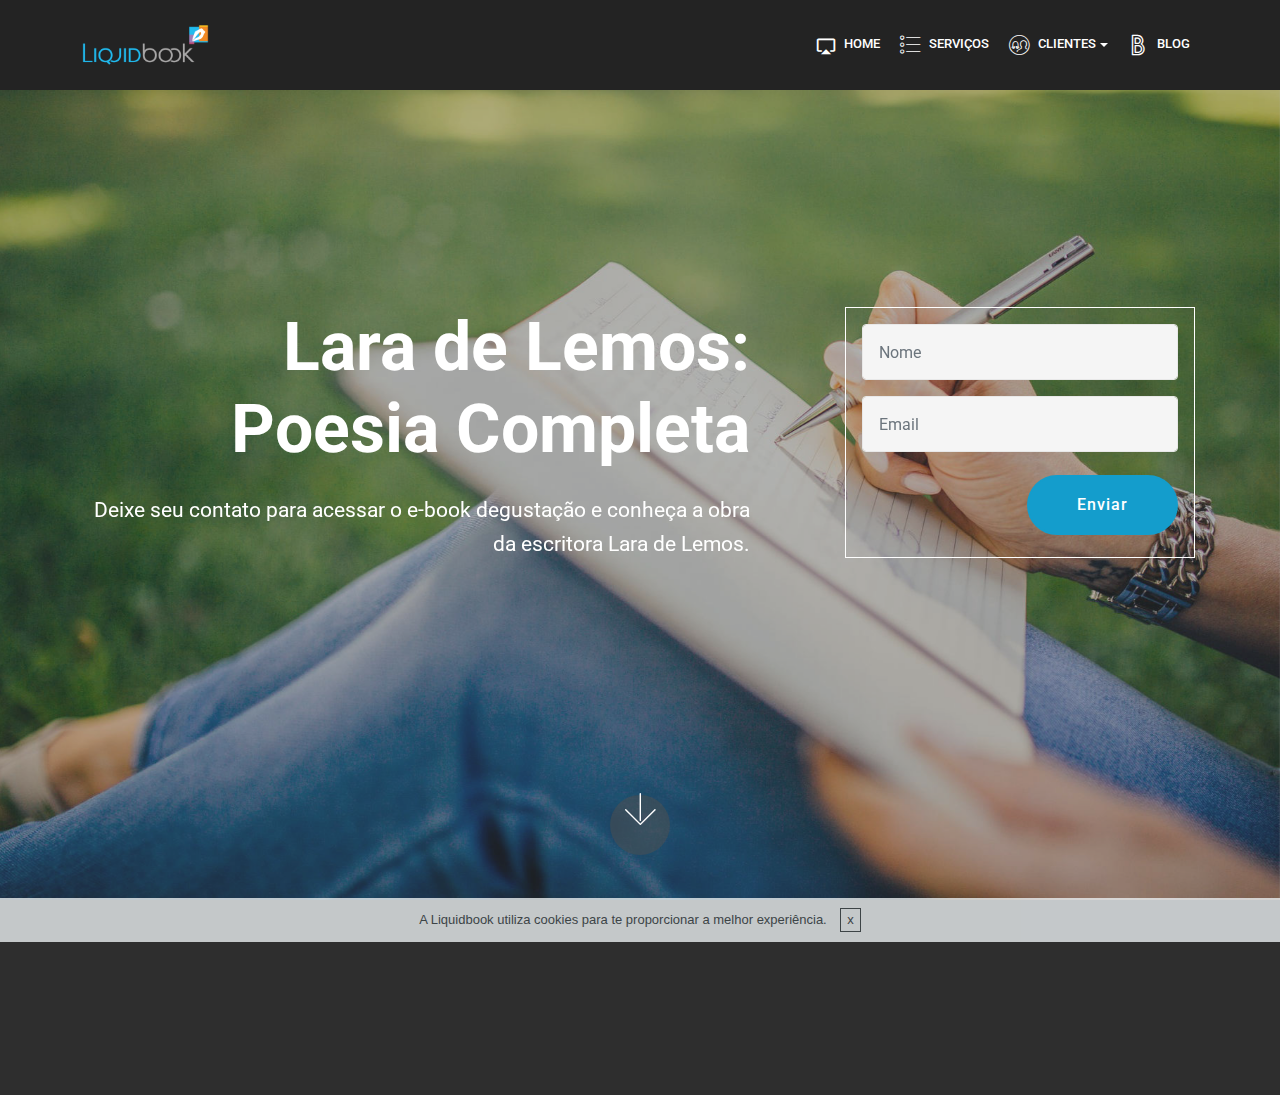
==== lead-lara.html @ ca0c2436 "create github pages" ====
<!DOCTYPE html>
<html lang="pt">
<head>
  
  <meta charset="UTF-8">
  <meta http-equiv="X-UA-Compatible" content="IE=edge">
  
  <meta name="viewport" content="width=device-width, initial-scale=1, minimum-scale=1">
  <link rel="shortcut icon" href="assets/images/logo-liquidbook-1-192x108.png" type="image/x-icon">
  <meta name="description" content="Web Maker Description">
  
  <title>Lead Lala de Lemos</title>
  <link rel="stylesheet" href="assets/material-design/css/material-icons.min.css">
  <link rel="stylesheet" href="assets/web/assets/mobirise-icons/mobirise-icons.css">
  <link rel="stylesheet" href="assets/web/assets/mobirise-icons-bold/mobirise-icons-bold.css">
  <link rel="stylesheet" href="assets/tether/tether.min.css">
  <link rel="stylesheet" href="assets/soundcloud-plugin/style.css">
  <link rel="stylesheet" href="assets/bootstrap/css/bootstrap.min.css">
  <link rel="stylesheet" href="assets/bootstrap/css/bootstrap-grid.min.css">
  <link rel="stylesheet" href="assets/bootstrap/css/bootstrap-reboot.min.css">
  <link rel="stylesheet" href="assets/dropdown/css/style.css">
  <link rel="stylesheet" href="assets/socicon/css/styles.css">
  <link rel="stylesheet" href="assets/animatecss/animate.min.css">
  <link rel="stylesheet" href="assets/theme/css/style.css">
  <link rel="stylesheet" href="assets/mobirise/css/mbr-additional.css" type="text/css">
  
  
  
</head>
<body>

<!-- Google Analytics -->
<!-- Global site tag (gtag.js) - Google Analytics -->
<script async="" src="https://www.googletagmanager.com/gtag/js?id=UA-133011192-7"></script>
<script>
  window.dataLayer = window.dataLayer || [];
  function gtag(){dataLayer.push(arguments);}
  gtag('js', new Date());

  gtag('config', 'UA-133011192-7');
</script>

<!-- /Google Analytics -->


  <section class="menu cid-qTkzRZLJNu" once="menu" id="menu1-3s">

    

    <nav class="navbar navbar-expand beta-menu navbar-dropdown align-items-center navbar-fixed-top navbar-toggleable-sm">
        <button class="navbar-toggler navbar-toggler-right" type="button" data-toggle="collapse" data-target="#navbarSupportedContent" aria-controls="navbarSupportedContent" aria-expanded="false" aria-label="Toggle navigation">
            <div class="hamburger">
                <span></span>
                <span></span>
                <span></span>
                <span></span>
            </div>
        </button>
        <div class="menu-logo">
            <div class="navbar-brand">
                <span class="navbar-logo">
                    <a href="http://www.liquidbook.com.br">
                         <img src="assets/images/logo-liquidbook-1-192x108.png" alt="" title="" style="height: 4.6rem;">
                    </a>
                </span>
                
            </div>
        </div>
        <div class="collapse navbar-collapse" id="navbarSupportedContent">
            <ul class="navbar-nav nav-dropdown nav-right" data-app-modern-menu="true"><li class="nav-item"><a class="nav-link link text-white display-4" href="index.html"><span class="material material-airplay mbr-iconfont mbr-iconfont-btn"></span>HOME</a></li><li class="nav-item"><a class="nav-link link text-white display-4" href="page4.html"><span class="mbri-bulleted-list mbr-iconfont mbr-iconfont-btn"></span>SERVIÇOS</a></li><li class="nav-item dropdown open"><a class="nav-link link text-white dropdown-toggle display-4" href="page7.html" aria-expanded="true" data-toggle="dropdown-submenu"><span class="mbri-users mbr-iconfont mbr-iconfont-btn"></span>CLIENTES</a><div class="dropdown-menu"><a class="text-white dropdown-item display-4" href="http://joliver.liquidbook.com.br/atalhos-do-sucesso" aria-expanded="false">J. Oliver</a><a class="text-white dropdown-item display-4" href="http://anthero.liquidbook.com.br/estrada-iluminada" aria-expanded="false">Anthero Sarmento</a><a class="text-white dropdown-item display-4" href="http://amaury.liquidbook.com.br/os-10-viajantes" aria-expanded="false">Amaury de Mattos</a><a class="text-white dropdown-item display-4" href="http://valmir.liquidbook.com.br/dialogos-para-santos-cegos/" aria-expanded="false">Valmir Moratelli</a><a class="text-white dropdown-item display-4" href="http://tomazeli.liquidbook.com.br/evoluir/" aria-expanded="false">Caio Tomazeli</a><a class="text-white dropdown-item display-4" href="http://lara.liquidbook.com.br/" aria-expanded="false">Lara de Lemos</a><a class="text-white dropdown-item display-4" href="http://gallina.liquidbook.com.br/rebeka/" aria-expanded="false">Sérgio Gallina</a><a class="text-white dropdown-item display-4" href="http://cintiah.liquidbook.com.br/manual-de-etiqueta" aria-expanded="false">Cintiah Meneghetti</a></div></li><li class="nav-item"><a class="nav-link link text-white display-4" href="http://blog.liquidbook.com.br" target="_blank"><span class="mbrib-bold mbr-iconfont mbr-iconfont-btn"></span>BLOG</a></li></ul>
            
        </div>
    </nav>
</section>

<section class="cid-rgz6THcW8V mbr-fullscreen mbr-parallax-background" id="header15-3u">

    

    <div class="mbr-overlay" style="opacity: 0.4; background-color: rgb(70, 80, 82);"></div>

    <div class="container align-right">
<div class="row">
    <div class="mbr-white col-lg-8 col-md-7 content-container">
        <h1 class="mbr-section-title mbr-bold pb-3 mbr-fonts-style display-1">Lara de Lemos: Poesia Completa</h1>
        <p class="mbr-text pb-3 mbr-fonts-style display-5">
            Deixe seu contato para acessar o e-book degustação e conheça a obra da escritora Lara de Lemos.</p>
    </div>
    <div class="col-lg-4 col-md-5">
    <div class="form-container">
        <div class="media-container-column" data-form-type="formoid">
            <div data-form-alert="" hidden="" class="align-center">Em breve acesse seu e-mail onde receberá o link para baixar o e-book :)</div>
            <form class="mbr-form" action="https://mobirise.com/" method="post" data-form-title="Mobirise Form"><input type="hidden" name="email" data-form-email="true" value="u1Qwu71iEgrbz6Q3U7ATDrT+ekP7jR3+N1pUmkLxkD6ddFQNDAA7p6bGut7LlJs38x8JZFG2yQStghrbCmC/ko6DTsVfzyrQXqIMZmZR90311jfIoeSLhBOh0dMzoLF7">
                <div data-for="name">
                    <div class="form-group">
                        <input type="text" class="form-control px-3" name="name" data-form-field="Name" placeholder="Nome" required="" id="name-header15-3u">
                    </div>
                </div>
                <div data-for="email">
                    <div class="form-group">
                        <input type="email" class="form-control px-3" name="email" data-form-field="Email" placeholder="Email" required="" id="email-header15-3u">
                    </div>
                </div>
                
                
                <span class="input-group-btn"><button href="" type="submit" class="btn btn-form btn-primary display-7">Enviar</button></span>
            </form>
        </div>
    </div>
    </div>
</div>
    </div>
    <div class="mbr-arrow hidden-sm-down" aria-hidden="true">
        <a href="#next">
            <i class="mbri-down mbr-iconfont"></i>
        </a>
    </div>
</section>

<section once="" class="cid-rfW179aX0K" id="footer7-3t">

    

    

    <div class="container">
        <div class="media-container-row align-center mbr-white">
            <div class="row row-links">
                <ul class="foot-menu">
                    
                    
                    
                    
                    
                <li class="foot-menu-item mbr-fonts-style display-7">Liquidbook</li></ul>
            </div>
            <div class="row social-row">
                <div class="social-list align-right pb-2">
                    
                    
                    
                    
                    
                    
                <div class="soc-item">
                        <a href="https://www.facebook.com/liquidbook.tec/" target="_blank">
                            <span class="mbr-iconfont mbr-iconfont-social socicon-facebook socicon"></span>
                        </a>
                    </div><div class="soc-item">
                        <a href="https://www.instagram.com/liquidbook.tec/" target="_blank">
                            <span class="mbr-iconfont mbr-iconfont-social socicon-instagram socicon"></span>
                        </a>
                    </div><div class="soc-item">
                        <a href="https://www.youtube.com/channel/UClrw6Mp-0XVTALv-7ZPq15w" target="_blank">
                            <span class="mbr-iconfont mbr-iconfont-social socicon-youtube socicon"></span>
                        </a>
                    </div></div>
            </div>
            <div class="row row-copirayt">
                <p class="mbr-text mb-0 mbr-fonts-style mbr-white align-center display-7">
                    © Copyright 2019 Liquidbook - All Rights Reserved<br>CNPJ 09.628.768/0001-89 
                </p>
            </div>
        </div>
    </div>
</section>


  <script src="assets/web/assets/jquery/jquery.min.js"></script>
  <script src="assets/popper/popper.min.js"></script>
  <script src="assets/tether/tether.min.js"></script>
  <script src="assets/bootstrap/js/bootstrap.min.js"></script>
  <script src="assets/dropdown/js/script.min.js"></script>
  <script src="assets/viewportchecker/jquery.viewportchecker.js"></script>
  <script src="assets/parallax/jarallax.min.js"></script>
  <script src="assets/smoothscroll/smooth-scroll.js"></script>
  <script src="assets/touchswipe/jquery.touch-swipe.min.js"></script>
  <script src="assets/cookies-alert-plugin/cookies-alert-core.js"></script>
  <script src="assets/cookies-alert-plugin/cookies-alert-script.js"></script>
  <script src="assets/theme/js/script.js"></script>
  <script src="assets/formoid/formoid.min.js"></script>
  
  
  <input name="animation" type="hidden">
  <input name="cookieData" type="hidden" data-cookie-text="A Liquidbook utiliza cookies para te proporcionar a melhor experiência. ">
  </body>
</html>
---- assets/web/assets/mobirise-icons/mobirise-icons.css ----
@font-face {
  font-family: 'MobiriseIcons';
  src:  url('mobirise-icons.eot?spat4u');
  src:  url('mobirise-icons.eot?spat4u#iefix') format('embedded-opentype'),
    url('mobirise-icons.ttf?spat4u') format('truetype'),
    url('mobirise-icons.woff?spat4u') format('woff'),
    url('mobirise-icons.svg?spat4u#MobiriseIcons') format('svg');
  font-weight: normal;
  font-style: normal;
}

[class^="mbri-"], [class*=" mbri-"] {
  /* use !important to prevent issues with browser extensions that change fonts */
  font-family: MobiriseIcons !important;
  speak: none;
  font-style: normal;
  font-weight: normal;
  font-variant: normal;
  text-transform: none;
  line-height: 1;

  /* Better Font Rendering =========== */
  -webkit-font-smoothing: antialiased;
  -moz-osx-font-smoothing: grayscale;
}

.mbri-add-submenu:before {
  content: "\e900";
}
.mbri-alert:before {
  content: "\e901";
}
.mbri-align-center:before {
  content: "\e902";
}
.mbri-align-justify:before {
  content: "\e903";
}
.mbri-align-left:before {
  content: "\e904";
}
.mbri-align-right:before {
  content: "\e905";
}
.mbri-android:before {
  content: "\e906";
}
.mbri-apple:before {
  content: "\e907";
}
.mbri-arrow-down:before {
  content: "\e908";
}
.mbri-arrow-next:before {
  content: "\e909";
}
.mbri-arrow-prev:before {
  content: "\e90a";
}
.mbri-arrow-up:before {
  content: "\e90b";
}
.mbri-bold:before {
  content: "\e90c";
}
.mbri-bookmark:before {
  content: "\e90d";
}
.mbri-bootstrap:before {
  content: "\e90e";
}
.mbri-briefcase:before {
  content: "\e90f";
}
.mbri-browse:before {
  content: "\e910";
}
.mbri-bulleted-list:before {
  content: "\e911";
}
.mbri-calendar:before {
  content: "\e912";
}
.mbri-camera:before {
  content: "\e913";
}
.mbri-cart-add:before {
  content: "\e914";
}
.mbri-cart-full:before {
  content: "\e915";
}
.mbri-cash:before {
  content: "\e916";
}
.mbri-change-style:before {
  content: "\e917";
}
.mbri-chat:before {
  content: "\e918";
}
.mbri-clock:before {
  content: "\e919";
}
.mbri-close:before {
  content: "\e91a";
}
.mbri-cloud:before {
  content: "\e91b";
}
.mbri-code:before {
  content: "\e91c";
}
.mbri-contact-form:before {
  content: "\e91d";
}
.mbri-credit-card:before {
  content: "\e91e";
}
.mbri-cursor-click:before {
  content: "\e91f";
}
.mbri-cust-feedback:before {
  content: "\e920";
}
.mbri-database:before {
  content: "\e921";
}
.mbri-delivery:before {
  content: "\e922";
}
.mbri-desktop:before {
  content: "\e923";
}
.mbri-devices:before {
  content: "\e924";
}
.mbri-down:before {
  content: "\e925";
}
.mbri-download:before {
  content: "\e989";
}
.mbri-drag-n-drop:before {
  content: "\e927";
}
.mbri-drag-n-drop2:before {
  content: "\e928";
}
.mbri-edit:before {
  content: "\e929";
}
.mbri-edit2:before {
  content: "\e92a";
}
.mbri-error:before {
  content: "\e92b";
}
.mbri-extension:before {
  content: "\e92c";
}
.mbri-features:before {
  content: "\e92d";
}
.mbri-file:before {
  content: "\e92e";
}
.mbri-flag:before {
  content: "\e92f";
}
.mbri-folder:before {
  content: "\e930";
}
.mbri-gift:before {
  content: "\e931";
}
.mbri-github:before {
  content: "\e932";
}
.mbri-globe:before {
  content: "\e933";
}
.mbri-globe-2:before {
  content: "\e934";
}
.mbri-growing-chart:before {
  content: "\e935";
}
.mbri-hearth:before {
  content: "\e936";
}
.mbri-help:before {
  content: "\e937";
}
.mbri-home:before {
  content: "\e938";
}
.mbri-hot-cup:before {
  content: "\e939";
}
.mbri-idea:before {
  content: "\e93a";
}
.mbri-image-gallery:before {
  content: "\e93b";
}
.mbri-image-slider:before {
  content: "\e93c";
}
.mbri-info:before {
  content: "\e93d";
}
.mbri-italic:before {
  content: "\e93e";
}
.mbri-key:before {
  content: "\e93f";
}
.mbri-laptop:before {
  content: "\e940";
}
.mbri-layers:before {
  content: "\e941";
}
.mbri-left-right:before {
  content: "\e942";
}
.mbri-left:before {
  content: "\e943";
}
.mbri-letter:before {
  content: "\e944";
}
.mbri-like:before {
  content: "\e945";
}
.mbri-link:before {
  content: "\e946";
}
.mbri-lock:before {
  content: "\e947";
}
.mbri-login:before {
  content: "\e948";
}
.mbri-logout:before {
  content: "\e949";
}
.mbri-magic-stick:before {
  content: "\e94a";
}
.mbri-map-pin:before {
  content: "\e94b";
}
.mbri-menu:before {
  content: "\e94c";
}
.mbri-mobile:before {
  content: "\e94d";
}
.mbri-mobile2:before {
  content: "\e94e";
}
.mbri-mobirise:before {
  content: "\e94f";
}
.mbri-more-horizontal:before {
  content: "\e950";
}
.mbri-more-vertical:before {
  content: "\e951";
}
.mbri-music:before {
  content: "\e952";
}
.mbri-new-file:before {
  content: "\e953";
}
.mbri-numbered-list:before {
  content: "\e954";
}
.mbri-opened-folder:before {
  content: "\e955";
}
.mbri-pages:before {
  content: "\e956";
}
.mbri-paper-plane:before {
  content: "\e957";
}
.mbri-paperclip:before {
  content: "\e958";
}
.mbri-photo:before {
  content: "\e959";
}
.mbri-photos:before {
  content: "\e95a";
}
.mbri-pin:before {
  content: "\e95b";
}
.mbri-play:before {
  content: "\e95c";
}
.mbri-plus:before {
  content: "\e95d";
}
.mbri-preview:before {
  content: "\e95e";
}
.mbri-print:before {
  content: "\e95f";
}
.mbri-protect:before {
  content: "\e960";
}
.mbri-question:before {
  content: "\e961";
}
.mbri-quote-left:before {
  content: "\e962";
}
.mbri-quote-right:before {
  content: "\e963";
}
.mbri-refresh:before {
  content: "\e964";
}
.mbri-responsive:before {
  content: "\e965";
}
.mbri-right:before {
  content: "\e966";
}
.mbri-rocket:before {
  content: "\e967";
}
.mbri-sad-face:before {
  content: "\e968";
}
.mbri-sale:before {
  content: "\e969";
}
.mbri-save:before {
  content: "\e96a";
}
.mbri-search:before {
  content: "\e96b";
}
.mbri-setting:before {
  content: "\e96c";
}
.mbri-setting2:before {
  content: "\e96d";
}
.mbri-setting3:before {
  content: "\e96e";
}
.mbri-share:before {
  content: "\e96f";
}
.mbri-shopping-bag:before {
  content: "\e970";
}
.mbri-shopping-basket:before {
  content: "\e971";
}
.mbri-shopping-cart:before {
  content: "\e972";
}
.mbri-sites:before {
  content: "\e973";
}
.mbri-smile-face:before {
  content: "\e974";
}
.mbri-speed:before {
  content: "\e975";
}
.mbri-star:before {
  content: "\e976";
}
.mbri-success:before {
  content: "\e977";
}
.mbri-sun:before {
  content: "\e978";
}
.mbri-sun2:before {
  content: "\e979";
}
.mbri-tablet:before {
  content: "\e97a";
}
.mbri-tablet-vertical:before {
  content: "\e97b";
}
.mbri-target:before {
  content: "\e97c";
}
.mbri-timer:before {
  content: "\e97d";
}
.mbri-to-ftp:before {
  content: "\e97e";
}
.mbri-to-local-drive:before {
  content: "\e97f";
}
.mbri-touch-swipe:before {
  content: "\e980";
}
.mbri-touch:before {
  content: "\e981";
}
.mbri-trash:before {
  content: "\e982";
}
.mbri-underline:before {
  content: "\e983";
}
.mbri-unlink:before {
  content: "\e984";
}
.mbri-unlock:before {
  content: "\e985";
}
.mbri-up-down:before {
  content: "\e986";
}
.mbri-up:before {
  content: "\e987";
}
.mbri-update:before {
  content: "\e988";
}
.mbri-upload:before {
 content: "\e926"; 
}
.mbri-user:before {
  content: "\e98a";
}
.mbri-user2:before {
  content: "\e98b";
}
.mbri-users:before {
  content: "\e98c";
}
.mbri-video:before {
  content: "\e98d";
}
.mbri-video-play:before {
  content: "\e98e";
}
.mbri-watch:before {
  content: "\e98f";
}
.mbri-website-theme:before {
  content: "\e990";
}
.mbri-wifi:before {
  content: "\e991";
}
.mbri-windows:before {
  content: "\e992";
}
.mbri-zoom-out:before {
  content: "\e993";
}
.mbri-redo:before {
  content: "\e994";
}
.mbri-undo:before {
  content: "\e995";
}
---- assets/web/assets/mobirise-icons-bold/mobirise-icons-bold.css ----
@font-face {
  font-family: 'mobirise-icons-bold';
  src:  url('mobirise-icons-bold.eot?m1l4yr');
  src:  url('mobirise-icons-bold.eot?m1l4yr#iefix') format('embedded-opentype'),
    url('mobirise-icons-bold.ttf?m1l4yr') format('truetype'),
    url('mobirise-icons-bold.woff?m1l4yr') format('woff'),
    url('mobirise-icons-bold.svg?m1l4yr#mobirise-icons-bold') format('svg');
  font-weight: normal;
  font-style: normal;
}

[class^="mbrib-"], [class*="mbrib-"] {
  /* use !important to prevent issues with browser extensions that change fonts */
  font-family: 'mobirise-icons-bold' !important;
  speak: none;
  font-style: normal;
  font-weight: normal;
  font-variant: normal;
  text-transform: none;
  line-height: 1;

  /* Better Font Rendering =========== */
  -webkit-font-smoothing: antialiased;
  -moz-osx-font-smoothing: grayscale;
}

.mbrib-add-submenu:before {
  content: "\e900";
}
.mbrib-alert:before {
  content: "\e901";
}
.mbrib-align-center:before {
  content: "\e902";
}
.mbrib-align-justify:before {
  content: "\e903";
}
.mbrib-align-left:before {
  content: "\e904";
}
.mbrib-align-right:before {
  content: "\e905";
}
.mbrib-android:before {
  content: "\e906";
}
.mbrib-apple:before {
  content: "\e907";
}
.mbrib-arrow-down:before {
  content: "\e908";
}
.mbrib-arrow-next:before {
  content: "\e909";
}
.mbrib-arrow-prev:before {
  content: "\e90a";
}
.mbrib-arrow-up:before {
  content: "\e90b";
}
.mbrib-bold:before {
  content: "\e90c";
}
.mbrib-bookmark:before {
  content: "\e90d";
}
.mbrib-bootstrap:before {
  content: "\e90e";
}
.mbrib-briefcase:before {
  content: "\e90f";
}
.mbrib-browse:before {
  content: "\e910";
}
.mbrib-bulleted-list:before {
  content: "\e911";
}
.mbrib-calendar:before {
  content: "\e912";
}
.mbrib-camera:before {
  content: "\e913";
}
.mbrib-cart-add:before {
  content: "\e914";
}
.mbrib-cart-full:before {
  content: "\e915";
}
.mbrib-cash:before {
  content: "\e916";
}
.mbrib-change-style:before {
  content: "\e917";
}
.mbrib-chat:before {
  content: "\e918";
}
.mbrib-clock:before {
  content: "\e919";
}
.mbrib-close:before {
  content: "\e91a";
}
.mbrib-cloud:before {
  content: "\e91b";
}
.mbrib-code:before {
  content: "\e91c";
}
.mbrib-contact-form:before {
  content: "\e91d";
}
.mbrib-credit-card:before {
  content: "\e91e";
}
.mbrib-cursor-click:before {
  content: "\e91f";
}
.mbrib-cust-feedback:before {
  content: "\e920";
}
.mbrib-database:before {
  content: "\e921";
}
.mbrib-delivery:before {
  content: "\e922";
}
.mbrib-desktop:before {
  content: "\e923";
}
.mbrib-devices:before {
  content: "\e924";
}
.mbrib-down:before {
  content: "\e925";
}
.mbrib-download:before {
  content: "\e926";
}
.mbrib-drag-n-drop:before {
  content: "\e927";
}
.mbrib-drag-n-drop2:before {
  content: "\e928";
}
.mbrib-edit:before {
  content: "\e929";
}
.mbrib-edit2:before {
  content: "\e92a";
}
.mbrib-error:before {
  content: "\e92b";
}
.mbrib-extension:before {
  content: "\e92c";
}
.mbrib-features:before {
  content: "\e92d";
}
.mbrib-file:before {
  content: "\e92e";
}
.mbrib-flag:before {
  content: "\e92f";
}
.mbrib-folder:before {
  content: "\e930";
}
.mbrib-gift:before {
  content: "\e931";
}
.mbrib-github:before {
  content: "\e932";
}
.mbrib-globe-2:before {
  content: "\e933";
}
.mbrib-globe:before {
  content: "\e934";
}
.mbrib-growing-chart:before {
  content: "\e935";
}
.mbrib-hearth:before {
  content: "\e936";
}
.mbrib-help:before {
  content: "\e937";
}
.mbrib-home:before {
  content: "\e938";
}
.mbrib-hot-cup:before {
  content: "\e939";
}
.mbrib-idea:before {
  content: "\e93a";
}
.mbrib-image-gallery:before {
  content: "\e93b";
}
.mbrib-image-slider:before {
  content: "\e93c";
}
.mbrib-info:before {
  content: "\e93d";
}
.mbrib-italic:before {
  content: "\e93e";
}
.mbrib-key:before {
  content: "\e93f";
}
.mbrib-laptop:before {
  content: "\e940";
}
.mbrib-layers:before {
  content: "\e941";
}
.mbrib-left-right:before {
  content: "\e942";
}
.mbrib-left:before {
  content: "\e943";
}
.mbrib-letter:before {
  content: "\e944";
}
.mbrib-like:before {
  content: "\e945";
}
.mbrib-link:before {
  content: "\e946";
}
.mbrib-lock:before {
  content: "\e947";
}
.mbrib-login:before {
  content: "\e948";
}
.mbrib-logout:before {
  content: "\e949";
}
.mbrib-magic-stick:before {
  content: "\e94a";
}
.mbrib-map-pin:before {
  content: "\e94b";
}
.mbrib-menu:before {
  content: "\e94c";
}
.mbrib-mobile:before {
  content: "\e94d";
}
.mbrib-mobile2:before {
  content: "\e94e";
}
.mbrib-mobirise:before {
  content: "\e94f";
}
.mbrib-more-horizontal:before {
  content: "\e950";
}
.mbrib-more-vertical:before {
  content: "\e951";
}
.mbrib-music:before {
  content: "\e952";
}
.mbrib-new-file:before {
  content: "\e953";
}
.mbrib-numbered-list:before {
  content: "\e954";
}
.mbrib-opened-folder:before {
  content: "\e955";
}
.mbrib-pages:before {
  content: "\e956";
}
.mbrib-paper-plane:before {
  content: "\e957";
}
.mbrib-paperclip:before {
  content: "\e958";
}
.mbrib-photo:before {
  content: "\e959";
}
.mbrib-photos:before {
  content: "\e95a";
}
.mbrib-pin:before {
  content: "\e95b";
}
.mbrib-play:before {
  content: "\e95c";
}
.mbrib-plus:before {
  content: "\e95d";
}
.mbrib-preview:before {
  content: "\e95e";
}
.mbrib-print:before {
  content: "\e95f";
}
.mbrib-protect:before {
  content: "\e960";
}
.mbrib-question:before {
  content: "\e961";
}
.mbrib-quote-left:before {
  content: "\e962";
}
.mbrib-quote-right:before {
  content: "\e963";
}
.mbrib-redo:before {
  content: "\e964";
}
.mbrib-refresh:before {
  content: "\e965";
}
.mbrib-responsive:before {
  content: "\e966";
}
.mbrib-right:before {
  content: "\e967";
}
.mbrib-rocket:before {
  content: "\e968";
}
.mbrib-sad-face:before {
  content: "\e969";
}
.mbrib-sale:before {
  content: "\e96a";
}
.mbrib-save:before {
  content: "\e96b";
}
.mbrib-search:before {
  content: "\e96c";
}
.mbrib-setting:before {
  content: "\e96d";
}
.mbrib-setting2:before {
  content: "\e96e";
}
.mbrib-setting3:before {
  content: "\e96f";
}
.mbrib-share:before {
  content: "\e970";
}
.mbrib-shopping-bag:before {
  content: "\e971";
}
.mbrib-shopping-basket:before {
  content: "\e972";
}
.mbrib-shopping-cart:before {
  content: "\e973";
}
.mbrib-sites:before {
  content: "\e974";
}
.mbrib-smile-face:before {
  content: "\e975";
}
.mbrib-speed:before {
  content: "\e976";
}
.mbrib-star:before {
  content: "\e977";
}
.mbrib-success:before {
  content: "\e978";
}
.mbrib-sun:before {
  content: "\e979";
}
.mbrib-sun2:before {
  content: "\e97a";
}
.mbrib-tablet-vertical:before {
  content: "\e97b";
}
.mbrib-tablet:before {
  content: "\e97c";
}
.mbrib-target:before {
  content: "\e97d";
}
.mbrib-timer:before {
  content: "\e97e";
}
.mbrib-to-ftp:before {
  content: "\e97f";
}
.mbrib-to-local-drive:before {
  content: "\e980";
}
.mbrib-touch-swipe:before {
  content: "\e981";
}
.mbrib-touch:before {
  content: "\e982";
}
.mbrib-trash:before {
  content: "\e983";
}
.mbrib-underline:before {
  content: "\e984";
}
.mbrib-undo:before {
  content: "\e985";
}
.mbrib-unlink:before {
  content: "\e986";
}
.mbrib-unlock:before {
  content: "\e987";
}
.mbrib-up-down:before {
  content: "\e988";
}
.mbrib-up:before {
  content: "\e989";
}
.mbrib-update:before {
  content: "\e98a";
}
.mbrib-upload:before {
  content: "\e98b";
}
.mbrib-user:before {
  content: "\e98c";
}
.mbrib-user2:before {
  content: "\e98d";
}
.mbrib-users:before {
  content: "\e98e";
}
.mbrib-video-play:before {
  content: "\e98f";
}
.mbrib-video:before {
  content: "\e990";
}
.mbrib-watch:before {
  content: "\e991";
}
.mbrib-website-theme:before {
  content: "\e992";
}
.mbrib-wifi:before {
  content: "\e993";
}
.mbrib-windows:before {
  content: "\e994";
}
.mbrib-zoom-out:before {
  content: "\e995";
}
---- assets/soundcloud-plugin/style.css ----
.addons-container {
  position: relative;
  margin-left: auto;
  margin-right: auto;
  padding-right: 15px;
  padding-left: 15px; }
  @media (min-width: 576px) {
    .addons-container {
      padding-right: 15px;
      padding-left: 15px; } }
  @media (min-width: 768px) {
    .addons-container {
      padding-right: 15px;
      padding-left: 15px; } }
  @media (min-width: 992px) {
    .addons-container {
      padding-right: 15px;
      padding-left: 15px; } }
  @media (min-width: 1200px) {
    .addons-container {
      padding-right: 15px;
      padding-left: 15px; } }
  @media (min-width: 576px) {
    .addons-container {
      width: 540px;
      max-width: 100%; } }
  @media (min-width: 768px) {
    .addons-container {
      width: 720px;
      max-width: 100%; } }
  @media (min-width: 992px) {
    .addons-container {
      width: 960px;
      max-width: 100%; } }
  @media (min-width: 1200px) {
    .addons-container {
      width: 1140px;
      max-width: 100%; } }

.addons-container-inner{
    position: relative;
    width: 100%;
    min-height: 1px;
    padding-right: 15px;
    padding-left: 15px;
}
@media (min-width: 567px) {
    .addons-container-inner{
        -ms-flex: 0 0 66.666667%;
        flex: 0 0 66.666667%;
        max-width: 66.666667%;
    }
}
.addons-row{
    display: flex;
    justify-content:center;
}
---- assets/dropdown/css/style.css ----
.navbar-dropdown {
  left: 0;
  padding: 0;
  position: absolute;
  right: 0;
  top: 0;
  transition: all 0.45s ease;
  z-index: 1030;
  background: #282828; }
  .navbar-dropdown .navbar-logo {
    margin-right: 0.8rem;
    transition: margin 0.3s ease-in-out;
    vertical-align: middle; }
    .navbar-dropdown .navbar-logo img {
      height: 3.125rem;
      transition: all 0.3s ease-in-out; }
    .navbar-dropdown .navbar-logo.mbr-iconfont {
      font-size: 3.125rem;
      line-height: 3.125rem; }
  .navbar-dropdown .navbar-caption {
    font-weight: 700;
    white-space: normal;
    vertical-align: -4px;
    line-height: 3.125rem !important; }
    .navbar-dropdown .navbar-caption, .navbar-dropdown .navbar-caption:hover {
      color: inherit;
      text-decoration: none; }
  .navbar-dropdown .mbr-iconfont + .navbar-caption {
    vertical-align: -1px; }
  .navbar-dropdown.navbar-fixed-top {
    position: fixed; }
  .navbar-dropdown .navbar-brand span {
    vertical-align: -4px; }
  .navbar-dropdown.bg-color.transparent {
    background: none; }
  .navbar-dropdown.navbar-short .navbar-brand {
    padding: 0.625rem 0; }
    .navbar-dropdown.navbar-short .navbar-brand span {
      vertical-align: -1px; }
  .navbar-dropdown.navbar-short .navbar-caption {
    line-height: 2.375rem !important;
    vertical-align: -2px; }
  .navbar-dropdown.navbar-short .navbar-logo {
    margin-right: 0.5rem; }
    .navbar-dropdown.navbar-short .navbar-logo img {
      height: 2.375rem; }
    .navbar-dropdown.navbar-short .navbar-logo.mbr-iconfont {
      font-size: 2.375rem;
      line-height: 2.375rem; }
  .navbar-dropdown.navbar-short .mbr-table-cell {
    height: 3.625rem; }
  .navbar-dropdown .navbar-close {
    left: 0.6875rem;
    position: fixed;
    top: 0.75rem;
    z-index: 1000; }
  .navbar-dropdown .hamburger-icon {
    content: "";
    display: inline-block;
    vertical-align: middle;
    width: 16px;
    -webkit-box-shadow: 0 -6px 0 1px #282828,0 0 0 1px #282828,0 6px 0 1px #282828;
    -moz-box-shadow: 0 -6px 0 1px #282828,0 0 0 1px #282828,0 6px 0 1px #282828;
    box-shadow: 0 -6px 0 1px #282828,0 0 0 1px #282828,0 6px 0 1px #282828; }

.dropdown-menu .dropdown-toggle[data-toggle="dropdown-submenu"]::after {
  border-bottom: 0.35em solid transparent;
  border-left: 0.35em solid;
  border-right: 0;
  border-top: 0.35em solid transparent;
  margin-left: 0.3rem; }

.dropdown-menu .dropdown-item:focus {
  outline: 0; }

.nav-dropdown {
  font-size: 0.75rem;
  font-weight: 500;
  height: auto !important; }
  .nav-dropdown .nav-btn {
    padding-left: 1rem; }
  .nav-dropdown .link {
    margin: .667em 1.667em;
    font-weight: 500;
    padding: 0;
    transition: color .2s ease-in-out; }
    .nav-dropdown .link.dropdown-toggle {
      margin-right: 2.583em; }
      .nav-dropdown .link.dropdown-toggle::after {
        margin-left: .25rem;
        border-top: 0.35em solid;
        border-right: 0.35em solid transparent;
        border-left: 0.35em solid transparent;
        border-bottom: 0; }
      .nav-dropdown .link.dropdown-toggle[aria-expanded="true"] {
        margin: 0;
        padding: 0.667em 3.263em  0.667em 1.667em; }
  .nav-dropdown .link::after,
  .nav-dropdown .dropdown-item::after {
    color: inherit; }
  .nav-dropdown .btn {
    font-size: 0.75rem;
    font-weight: 700;
    letter-spacing: 0;
    margin-bottom: 0;
    padding-left: 1.25rem;
    padding-right: 1.25rem; }
  .nav-dropdown .dropdown-menu {
    border-radius: 0;
    border: 0;
    left: 0;
    margin: 0;
    padding-bottom: 1.25rem;
    padding-top: 1.25rem;
    position: relative; }
  .nav-dropdown .dropdown-submenu {
    margin-left: 0.125rem;
    top: 0; }
  .nav-dropdown .dropdown-item {
    font-weight: 500;
    line-height: 2;
    padding: 0.3846em 4.615em 0.3846em 1.5385em;
    position: relative;
    transition: color .2s ease-in-out, background-color .2s ease-in-out; }
    .nav-dropdown .dropdown-item::after {
      margin-top: -0.3077em;
      position: absolute;
      right: 1.1538em;
      top: 50%; }
    .nav-dropdown .dropdown-item:focus, .nav-dropdown .dropdown-item:hover {
      background: none; }

@media (max-width: 767px) {
  .nav-dropdown.navbar-toggleable-sm {
    bottom: 0;
    display: none;
    left: 0;
    overflow-x: hidden;
    position: fixed;
    top: 0;
    transform: translateX(-100%);
    -ms-transform: translateX(-100%);
    -webkit-transform: translateX(-100%);
    width: 18.75rem;
    z-index: 999; } }
.nav-dropdown.navbar-toggleable-xl {
  bottom: 0;
  display: none;
  left: 0;
  overflow-x: hidden;
  position: fixed;
  top: 0;
  transform: translateX(-100%);
  -ms-transform: translateX(-100%);
  -webkit-transform: translateX(-100%);
  width: 18.75rem;
  z-index: 999; }

.nav-dropdown-sm {
  display: block !important;
  overflow-x: hidden;
  overflow: auto;
  padding-top: 3.875rem; }
  .nav-dropdown-sm::after {
    content: "";
    display: block;
    height: 3rem;
    width: 100%; }
  .nav-dropdown-sm.collapse.in ~ .navbar-close {
    display: block !important; }
  .nav-dropdown-sm.collapsing, .nav-dropdown-sm.collapse.in {
    transform: translateX(0);
    -ms-transform: translateX(0);
    -webkit-transform: translateX(0);
    transition: all 0.25s ease-out;
    -webkit-transition: all 0.25s ease-out;
    background: #282828; }
  .nav-dropdown-sm.collapsing[aria-expanded="false"] {
    transform: translateX(-100%);
    -ms-transform: translateX(-100%);
    -webkit-transform: translateX(-100%); }
  .nav-dropdown-sm .nav-item {
    display: block;
    margin-left: 0 !important;
    padding-left: 0; }
  .nav-dropdown-sm .link,
  .nav-dropdown-sm .dropdown-item {
    border-top: 1px dotted rgba(255, 255, 255, 0.1);
    font-size: 0.8125rem;
    line-height: 1.6;
    margin: 0 !important;
    padding: 0.875rem 2.4rem 0.875rem 1.5625rem !important;
    position: relative;
    white-space: normal; }
    .nav-dropdown-sm .link:focus, .nav-dropdown-sm .link:hover,
    .nav-dropdown-sm .dropdown-item:focus,
    .nav-dropdown-sm .dropdown-item:hover {
      background: rgba(0, 0, 0, 0.2) !important;
      color: #c0a375; }
  .nav-dropdown-sm .nav-btn {
    position: relative;
    padding: 1.5625rem 1.5625rem 0 1.5625rem; }
    .nav-dropdown-sm .nav-btn::before {
      border-top: 1px dotted rgba(255, 255, 255, 0.1);
      content: "";
      left: 0;
      position: absolute;
      top: 0;
      width: 100%; }
    .nav-dropdown-sm .nav-btn + .nav-btn {
      padding-top: 0.625rem; }
      .nav-dropdown-sm .nav-btn + .nav-btn::before {
        display: none; }
  .nav-dropdown-sm .btn {
    padding: 0.625rem 0; }
  .nav-dropdown-sm .dropdown-toggle[data-toggle="dropdown-submenu"]::after {
    margin-left: .25rem;
    border-top: 0.35em solid;
    border-right: 0.35em solid transparent;
    border-left: 0.35em solid transparent;
    border-bottom: 0; }
  .nav-dropdown-sm .dropdown-toggle[data-toggle="dropdown-submenu"][aria-expanded="true"]::after {
    border-top: 0;
    border-right: 0.35em solid transparent;
    border-left: 0.35em solid transparent;
    border-bottom: 0.35em solid; }
  .nav-dropdown-sm .dropdown-menu {
    margin: 0;
    padding: 0;
    position: relative;
    top: 0;
    left: 0;
    width: 100%;
    border: 0;
    float: none;
    border-radius: 0;
    background: none; }
  .nav-dropdown-sm .dropdown-submenu {
    left: 100%;
    margin-left: 0.125rem;
    margin-top: -1.25rem;
    top: 0; }

.navbar-toggleable-sm .nav-dropdown .dropdown-menu {
  position: absolute; }

.navbar-toggleable-sm .nav-dropdown .dropdown-submenu {
  left: 100%;
  margin-left: 0.125rem;
  margin-top: -1.25rem;
  top: 0; }

.navbar-toggleable-sm.opened .nav-dropdown .dropdown-menu {
  position: relative; }

.navbar-toggleable-sm.opened .nav-dropdown .dropdown-submenu {
  left: 0;
  margin-left: 00rem;
  margin-top: 0rem;
  top: 0; }

.is-builder .nav-dropdown.collapsing {
  transition: none !important; }

/*# sourceMappingURL=style.css.map */
---- assets/socicon/css/styles.css ----
@charset "UTF-8";

@font-face {
  font-family: "socicon";
  src:url("../fonts/socicon.eot");
  src:url("../fonts/socicon.eot?#iefix") format("embedded-opentype"),
    url("../fonts/socicon.woff") format("woff"),
    url("../fonts/socicon.ttf") format("truetype"),
    url("../fonts/socicon.svg#socicon") format("svg");
  font-weight: normal;
  font-style: normal;

}

[data-icon]:before {
  font-family: "socicon" !important;
  content: attr(data-icon);
  font-style: normal !important;
  font-weight: normal !important;
  font-variant: normal !important;
  text-transform: none !important;
  speak: none;
  line-height: 1;
  -webkit-font-smoothing: antialiased;
  -moz-osx-font-smoothing: grayscale;
}

[class^="socicon-"]:before,
[class*=" socicon-"]:before {
  font-family: "socicon" !important;
  font-style: normal !important;
  font-weight: normal !important;
  font-variant: normal !important;
  text-transform: none !important;
  speak: none;
  line-height: 1;
  -webkit-font-smoothing: antialiased;
  -moz-osx-font-smoothing: grayscale;
}

.socicon-modelmayhem:before {
  content: "\e000";
}
.socicon-mixcloud:before {
  content: "\e001";
}
.socicon-drupal:before {
  content: "\e002";
}
.socicon-swarm:before {
  content: "\e003";
}
.socicon-istock:before {
  content: "\e004";
}
.socicon-yammer:before {
  content: "\e005";
}
.socicon-ello:before {
  content: "\e006";
}
.socicon-stackoverflow:before {
  content: "\e007";
}
.socicon-persona:before {
  content: "\e008";
}
.socicon-triplej:before {
  content: "\e009";
}
.socicon-houzz:before {
  content: "\e00a";
}
.socicon-rss:before {
  content: "\e00b";
}
.socicon-paypal:before {
  content: "\e00c";
}
.socicon-odnoklassniki:before {
  content: "\e00d";
}
.socicon-airbnb:before {
  content: "\e00e";
}
.socicon-periscope:before {
  content: "\e00f";
}
.socicon-outlook:before {
  content: "\e010";
}
.socicon-coderwall:before {
  content: "\e011";
}
.socicon-tripadvisor:before {
  content: "\e012";
}
.socicon-appnet:before {
  content: "\e013";
}
.socicon-goodreads:before {
  content: "\e014";
}
.socicon-tripit:before {
  content: "\e015";
}
.socicon-lanyrd:before {
  content: "\e016";
}
.socicon-slideshare:before {
  content: "\e017";
}
.socicon-buffer:before {
  content: "\e018";
}
.socicon-disqus:before {
  content: "\e019";
}
.socicon-vkontakte:before {
  content: "\e01a";
}
.socicon-whatsapp:before {
  content: "\e01b";
}
.socicon-patreon:before {
  content: "\e01c";
}
.socicon-storehouse:before {
  content: "\e01d";
}
.socicon-pocket:before {
  content: "\e01e";
}
.socicon-mail:before {
  content: "\e01f";
}
.socicon-blogger:before {
  content: "\e020";
}
.socicon-technorati:before {
  content: "\e021";
}
.socicon-reddit:before {
  content: "\e022";
}
.socicon-dribbble:before {
  content: "\e023";
}
.socicon-stumbleupon:before {
  content: "\e024";
}
.socicon-digg:before {
  content: "\e025";
}
.socicon-envato:before {
  content: "\e026";
}
.socicon-behance:before {
  content: "\e027";
}
.socicon-delicious:before {
  content: "\e028";
}
.socicon-deviantart:before {
  content: "\e029";
}
.socicon-forrst:before {
  content: "\e02a";
}
.socicon-play:before {
  content: "\e02b";
}
.socicon-zerply:before {
  content: "\e02c";
}
.socicon-wikipedia:before {
  content: "\e02d";
}
.socicon-apple:before {
  content: "\e02e";
}
.socicon-flattr:before {
  content: "\e02f";
}
.socicon-github:before {
  content: "\e030";
}
.socicon-renren:before {
  content: "\e031";
}
.socicon-friendfeed:before {
  content: "\e032";
}
.socicon-newsvine:before {
  content: "\e033";
}
.socicon-identica:before {
  content: "\e034";
}
.socicon-bebo:before {
  content: "\e035";
}
.socicon-zynga:before {
  content: "\e036";
}
.socicon-steam:before {
  content: "\e037";
}
.socicon-xbox:before {
  content: "\e038";
}
.socicon-windows:before {
  content: "\e039";
}
.socicon-qq:before {
  content: "\e03a";
}
.socicon-douban:before {
  content: "\e03b";
}
.socicon-meetup:before {
  content: "\e03c";
}
.socicon-playstation:before {
  content: "\e03d";
}
.socicon-android:before {
  content: "\e03e";
}
.socicon-snapchat:before {
  content: "\e03f";
}
.socicon-twitter:before {
  content: "\e040";
}
.socicon-facebook:before {
  content: "\e041";
}
.socicon-googleplus:before {
  content: "\e042";
}
.socicon-pinterest:before {
  content: "\e043";
}
.socicon-foursquare:before {
  content: "\e044";
}
.socicon-yahoo:before {
  content: "\e045";
}
.socicon-skype:before {
  content: "\e046";
}
.socicon-yelp:before {
  content: "\e047";
}
.socicon-feedburner:before {
  content: "\e048";
}
.socicon-linkedin:before {
  content: "\e049";
}
.socicon-viadeo:before {
  content: "\e04a";
}
.socicon-xing:before {
  content: "\e04b";
}
.socicon-myspace:before {
  content: "\e04c";
}
.socicon-soundcloud:before {
  content: "\e04d";
}
.socicon-spotify:before {
  content: "\e04e";
}
.socicon-grooveshark:before {
  content: "\e04f";
}
.socicon-lastfm:before {
  content: "\e050";
}
.socicon-youtube:before {
  content: "\e051";
}
.socicon-vimeo:before {
  content: "\e052";
}
.socicon-dailymotion:before {
  content: "\e053";
}
.socicon-vine:before {
  content: "\e054";
}
.socicon-flickr:before {
  content: "\e055";
}
.socicon-500px:before {
  content: "\e056";
}
.socicon-wordpress:before {
  content: "\e058";
}
.socicon-tumblr:before {
  content: "\e059";
}
.socicon-twitch:before {
  content: "\e05a";
}
.socicon-8tracks:before {
  content: "\e05b";
}
.socicon-amazon:before {
  content: "\e05c";
}
.socicon-icq:before {
  content: "\e05d";
}
.socicon-smugmug:before {
  content: "\e05e";
}
.socicon-ravelry:before {
  content: "\e05f";
}
.socicon-weibo:before {
  content: "\e060";
}
.socicon-baidu:before {
  content: "\e061";
}
.socicon-angellist:before {
  content: "\e062";
}
.socicon-ebay:before {
  content: "\e063";
}
.socicon-imdb:before {
  content: "\e064";
}
.socicon-stayfriends:before {
  content: "\e065";
}
.socicon-residentadvisor:before {
  content: "\e066";
}
.socicon-google:before {
  content: "\e067";
}
.socicon-yandex:before {
  content: "\e068";
}
.socicon-sharethis:before {
  content: "\e069";
}
.socicon-bandcamp:before {
  content: "\e06a";
}
.socicon-itunes:before {
  content: "\e06b";
}
.socicon-deezer:before {
  content: "\e06c";
}
.socicon-telegram:before {
  content: "\e06e";
}
.socicon-openid:before {
  content: "\e06f";
}
.socicon-amplement:before {
  content: "\e070";
}
.socicon-viber:before {
  content: "\e071";
}
.socicon-zomato:before {
  content: "\e072";
}
.socicon-draugiem:before {
  content: "\e074";
}
.socicon-endomodo:before {
  content: "\e075";
}
.socicon-filmweb:before {
  content: "\e076";
}
.socicon-stackexchange:before {
  content: "\e077";
}
.socicon-wykop:before {
  content: "\e078";
}
.socicon-teamspeak:before {
  content: "\e079";
}
.socicon-teamviewer:before {
  content: "\e07a";
}
.socicon-ventrilo:before {
  content: "\e07b";
}
.socicon-younow:before {
  content: "\e07c";
}
.socicon-raidcall:before {
  content: "\e07d";
}
.socicon-mumble:before {
  content: "\e07e";
}
.socicon-medium:before {
  content: "\e06d";
}
.socicon-bebee:before {
  content: "\e07f";
}
.socicon-hitbox:before {
  content: "\e080";
}
.socicon-reverbnation:before {
  content: "\e081";
}
.socicon-formulr:before {
  content: "\e082";
}
.socicon-instagram:before {
  content: "\e057";
}
.socicon-battlenet:before {
  content: "\e083";
}
.socicon-chrome:before {
  content: "\e084";
}
.socicon-discord:before {
  content: "\e086";
}
.socicon-issuu:before {
  content: "\e087";
}
.socicon-macos:before {
  content: "\e088";
}
.socicon-firefox:before {
  content: "\e089";
}
.socicon-opera:before {
  content: "\e08d";
}
.socicon-keybase:before {
  content: "\e090";
}
.socicon-alliance:before {
  content: "\e091";
}
.socicon-livejournal:before {
  content: "\e092";
}
.socicon-googlephotos:before {
  content: "\e093";
}
.socicon-horde:before {
  content: "\e094";
}
.socicon-etsy:before {
  content: "\e095";
}
.socicon-zapier:before {
  content: "\e096";
}
.socicon-google-scholar:before {
  content: "\e097";
}
.socicon-researchgate:before {
  content: "\e098";
}
.socicon-wechat:before {
  content: "\e099";
}
.socicon-strava:before {
  content: "\e09a";
}
.socicon-line:before {
  content: "\e09b";
}
.socicon-lyft:before {
  content: "\e09c";
}
.socicon-uber:before {
  content: "\e09d";
}
.socicon-songkick:before {
  content: "\e09e";
}
.socicon-viewbug:before {
  content: "\e09f";
}
.socicon-googlegroups:before {
  content: "\e0a0";
}
.socicon-quora:before {
  content: "\e073";
}
.socicon-diablo:before {
  content: "\e085";
}
.socicon-blizzard:before {
  content: "\e0a1";
}
.socicon-hearthstone:before {
  content: "\e08b";
}
.socicon-heroes:before {
  content: "\e08a";
}
.socicon-overwatch:before {
  content: "\e08c";
}
.socicon-warcraft:before {
  content: "\e08e";
}
.socicon-starcraft:before {
  content: "\e08f";
}
.socicon-beam:before {
  content: "\e0a2";
}
.socicon-curse:before {
  content: "\e0a3";
}
.socicon-player:before {
  content: "\e0a4";
}
.socicon-streamjar:before {
  content: "\e0a5";
}
.socicon-nintendo:before {
  content: "\e0a6";
}
.socicon-hellocoton:before {
  content: "\e0a7";
}
---- assets/theme/css/style.css ----
/*!
 * Mobirise v4 theme (https://mobirise.com/)
 * Copyright 2017 Mobirise
 */
section {
  background-color: #eeeeee; }

section,
.container,
.container-fluid {
  position: relative;
  word-wrap: break-word; }

a.mbr-iconfont:hover {
  text-decoration: none; }

.article .lead p, .article .lead ul, .article .lead ol, .article .lead pre, .article .lead blockquote {
  margin-bottom: 0; }

a {
  font-style: normal;
  font-weight: 400;
  cursor: pointer; }
  a, a:hover {
    text-decoration: none; }

figure {
  margin-bottom: 0; }

body {
  color: #232323; }

h1, h2, h3, h4, h5, h6,
.h1, .h2, .h3, .h4, .h5, .h6,
.display-1, .display-2, .display-3, .display-4 {
  line-height: 1;
  word-break: break-word;
  word-wrap: break-word; }

b, strong {
  font-weight: bold; }

blockquote {
  padding: 10px 0 10px 20px;
  position: relative;
  border-left: 2px solid;
  border-color: #ff3366; }

input:-webkit-autofill, input:-webkit-autofill:hover, input:-webkit-autofill:focus, input:-webkit-autofill:active {
  transition-delay: 9999s;
  transition-property: background-color, color; }

textarea[type="hidden"] {
  display: none; }

body {
  position: relative; }

section {
  background-position: 50% 50%;
  background-repeat: no-repeat;
  background-size: cover; }
  section .mbr-background-video,
  section .mbr-background-video-preview {
    position: absolute;
    bottom: 0;
    left: 0;
    right: 0;
    top: 0; }

.hidden {
  visibility: hidden; }

.mbr-z-index20 {
  z-index: 20; }

/*! Base colors */
.mbr-white {
  color: #ffffff; }

.mbr-black {
  color: #000000; }

.mbr-bg-white {
  background-color: #ffffff; }

.mbr-bg-black {
  background-color: #000000; }

/*! Text-aligns */
.align-left {
  text-align: left; }

.align-center {
  text-align: center; }

.align-right {
  text-align: right; }

@media (max-width: 767px) {
  .align-left, .align-center, .align-right, .mbr-section-btn, .mbr-section-title {
    text-align: center; } }
/*! Font-weight  */
.mbr-light {
  font-weight: 300; }

.mbr-regular {
  font-weight: 400; }

.mbr-semibold {
  font-weight: 500; }

.mbr-bold {
  font-weight: 700; }

/*! Media  */
.media-size-item {
  -webkit-flex: 1 1 auto;
  -moz-flex: 1 1 auto;
  -ms-flex: 1 1 auto;
  -o-flex: 1 1 auto;
  flex: 1 1 auto; }

.media-content {
  -webkit-flex-basis: 100%;
  flex-basis: 100%; }

.media-container-row {
  display: -ms-flexbox;
  display: -webkit-flex;
  display: flex;
  -webkit-flex-direction: row;
  -ms-flex-direction: row;
  flex-direction: row;
  -webkit-flex-wrap: wrap;
  -ms-flex-wrap: wrap;
  flex-wrap: wrap;
  -webkit-justify-content: center;
  -ms-flex-pack: center;
  justify-content: center;
  -webkit-align-content: center;
  -ms-flex-line-pack: center;
  align-content: center;
  -webkit-align-items: start;
  -ms-flex-align: start;
  align-items: start; }
  .media-container-row .media-size-item {
    width: 400px; }

.media-container-column {
  display: -ms-flexbox;
  display: -webkit-flex;
  display: flex;
  -webkit-flex-direction: column;
  -ms-flex-direction: column;
  flex-direction: column;
  -webkit-flex-wrap: wrap;
  -ms-flex-wrap: wrap;
  flex-wrap: wrap;
  -webkit-justify-content: center;
  -ms-flex-pack: center;
  justify-content: center;
  -webkit-align-content: center;
  -ms-flex-line-pack: center;
  align-content: center;
  -webkit-align-items: stretch;
  -ms-flex-align: stretch;
  align-items: stretch; }
  .media-container-column > * {
    width: 100%; }

@media (min-width: 992px) {
  .media-container-row {
    -webkit-flex-wrap: nowrap;
    -ms-flex-wrap: nowrap;
    flex-wrap: nowrap; } }
figure {
  overflow: hidden; }

figure[mbr-media-size] {
  transition: width 0.1s; }

.mbr-figure img, .mbr-figure iframe {
  display: block;
  width: 100%; }

.card {
  background-color: transparent;
  border: none; }

.card-img {
  text-align: center;
  flex-shrink: 0;
  -webkit-flex-shrink: 0; }

.media {
  max-width: 100%;
  margin: 0 auto; }

.mbr-figure {
  -ms-flex-item-align: center;
  -ms-grid-row-align: center;
  -webkit-align-self: center;
  align-self: center; }

.media-container > div {
  max-width: 100%; }

.mbr-figure img, .card-img img {
  width: 100%; }

@media (max-width: 991px) {
  .media-size-item {
    width: auto !important; }

  .media {
    width: auto; }

  .mbr-figure {
    width: 100% !important; } }
/*! Buttons */
.mbr-section-btn {
  margin-left: -.25rem;
  margin-right: -.25rem;
  font-size: 0; }

nav .mbr-section-btn {
  margin-left: 0rem;
  margin-right: 0rem; }

/*! Btn icon margin */
.btn .mbr-iconfont, .btn.btn-sm .mbr-iconfont {
  cursor: pointer;
  margin-right: 0.5rem; }

.btn.btn-md .mbr-iconfont, .btn.btn-md .mbr-iconfont {
  margin-right: 0.8rem; }

.mbr-regular {
  font-weight: 400; }

.mbr-semibold {
  font-weight: 500; }

.mbr-bold {
  font-weight: 700; }

[type="submit"] {
  -webkit-appearance: none; }

/*! Full-screen */
.mbr-fullscreen .mbr-overlay {
  min-height: 100vh; }

.mbr-fullscreen {
  display: flex;
  display: -webkit-flex;
  display: -moz-flex;
  display: -ms-flex;
  display: -o-flex;
  align-items: center;
  -webkit-align-items: center;
  min-height: 100vh;
  padding-top: 3rem;
  padding-bottom: 3rem; }

/*! Map */
.map {
  height: 25rem;
  position: relative; }
  .map iframe {
    width: 100%;
    height: 100%; }

/* Form */
.form-asterisk {
  font-family: initial;
  position: absolute;
  top: -2px;
  font-weight: normal; }

/*! Scroll to top arrow */
.mbr-arrow-up {
  bottom: 25px;
  right: 90px;
  position: fixed;
  text-align: right;
  z-index: 5000;
  color: #ffffff;
  font-size: 32px;
  transform: rotate(180deg);
  -webkit-transform: rotate(180deg); }

.mbr-arrow-up a {
  background: rgba(0, 0, 0, 0.2);
  border-radius: 3px;
  color: #fff;
  display: inline-block;
  height: 60px;
  width: 60px;
  outline-style: none !important;
  position: relative;
  text-decoration: none;
  transition: all .3s ease-in-out;
  cursor: pointer;
  text-align: center; }
  .mbr-arrow-up a:hover {
    background-color: rgba(0, 0, 0, 0.4); }
  .mbr-arrow-up a i {
    line-height: 60px; }

.mbr-arrow-up-icon {
  display: block;
  color: #fff; }

.mbr-arrow-up-icon::before {
  content: "\203a";
  display: inline-block;
  font-family: serif;
  font-size: 32px;
  line-height: 1;
  font-style: normal;
  position: relative;
  top: 6px;
  left: -4px;
  -webkit-transform: rotate(-90deg);
  transform: rotate(-90deg); }

/*! Arrow Down */
.mbr-arrow {
  position: absolute;
  bottom: 45px;
  left: 50%;
  width: 60px;
  height: 60px;
  cursor: pointer;
  background-color: rgba(80, 80, 80, 0.5);
  border-radius: 50%;
  -webkit-transform: translateX(-50%);
  transform: translateX(-50%); }
  .mbr-arrow > a {
    display: inline-block;
    text-decoration: none;
    outline-style: none;
    -webkit-animation: arrowdown 1.7s ease-in-out infinite;
    animation: arrowdown 1.7s ease-in-out infinite; }
    .mbr-arrow > a > i {
      position: absolute;
      top: -2px;
      left: 15px;
      font-size: 2rem; }

@keyframes arrowdown {
  0% {
    transform: translateY(0px);
    -webkit-transform: translateY(0px); }
  50% {
    transform: translateY(-5px);
    -webkit-transform: translateY(-5px); }
  100% {
    transform: translateY(0px);
    -webkit-transform: translateY(0px); } }
@-webkit-keyframes arrowdown {
  0% {
    transform: translateY(0px);
    -webkit-transform: translateY(0px); }
  50% {
    transform: translateY(-5px);
    -webkit-transform: translateY(-5px); }
  100% {
    transform: translateY(0px);
    -webkit-transform: translateY(0px); } }
@media (max-width: 500px) {
  .mbr-arrow-up {
    left: 50%;
    right: auto;
    transform: translateX(-50%) rotate(180deg);
    -webkit-transform: translateX(-50%) rotate(180deg); } }
/*Gradients animation*/
@keyframes gradient-animation {
  from {
    background-position: 0% 100%;
    animation-timing-function: ease-in-out; }
  to {
    background-position: 100% 0%;
    animation-timing-function: ease-in-out; } }
@-webkit-keyframes gradient-animation {
  from {
    background-position: 0% 100%;
    animation-timing-function: ease-in-out; }
  to {
    background-position: 100% 0%;
    animation-timing-function: ease-in-out; } }
.bg-gradient {
  background-size: 200% 200%;
  animation: gradient-animation 5s infinite alternate;
  -webkit-animation: gradient-animation 5s infinite alternate; }

.menu .navbar-brand {
  display: -webkit-flex; }
  .menu .navbar-brand span {
    display: flex;
    display: -webkit-flex; }
  .menu .navbar-brand .navbar-caption-wrap {
    display: -webkit-flex; }
  .menu .navbar-brand .navbar-logo img {
    display: -webkit-flex; }
@media (min-width: 768px) and (max-width: 991px) {
  .menu .navbar-toggleable-sm .navbar-nav {
    display: -webkit-box;
    display: -webkit-flex;
    display: -ms-flexbox; } }
@media (min-width: 992px) {
  .menu .navbar-nav.nav-dropdown {
    display: -webkit-flex; }
  .menu .navbar-toggleable-sm .navbar-collapse {
    display: -webkit-flex !important; } }
@media (max-width: 767px) {
  .menu .navbar-collapse {
    max-height: 80vh; }
  .menu .dropdown-menu {
    max-height: 60vh; } }

.navbar {
  display: -webkit-flex;
  -webkit-flex-wrap: wrap;
  -webkit-align-items: center;
  -webkit-justify-content: space-between; }

.navbar-collapse {
  -webkit-flex-basis: 100%;
  -webkit-flex-grow: 1;
  -webkit-align-items: center; }

.nav-dropdown .link {
  padding: .667em 1.667em !important;
  margin: 0 !important; }

.nav {
  display: -webkit-flex;
  -webkit-flex-wrap: wrap; }

.row {
  display: -webkit-flex;
  -webkit-flex-wrap: wrap; }

.justify-content-center {
  -webkit-justify-content: center; }

.form-inline {
  display: -webkit-flex;
  -webkit-flex-flow: row wrap;
  -webkit-align-items: center; }

.card-wrapper {
  -webkit-flex: 1; }

.carousel-control {
  z-index: 10;
  display: -webkit-flex;
  -webkit-align-items: center;
  -webkit-justify-content: center; }

.carousel-controls {
  display: -webkit-flex; }

.media {
  display: -webkit-flex; }

.jq-selectbox__select {
  padding: 1.07em .5em;
  position: absolute;
  top: 0;
  left: 0;
  width: 100%; }

.jq-selectbox__dropdown {
  position: absolute;
  top: 100% !important;
  left: 0 !important;
  width: 100% !important; }

.jq-selectbox__trigger-arrow {
  transform: translateY(-50%); }

.jq-selectbox li {
  padding: 1.07em .5em; }

/*# sourceMappingURL=style.css.map */
.engine {
	position: absolute;
	text-indent: -2400px;
	text-align: center;
	padding: 0;
	top: 0;
	left: -2400px;
}
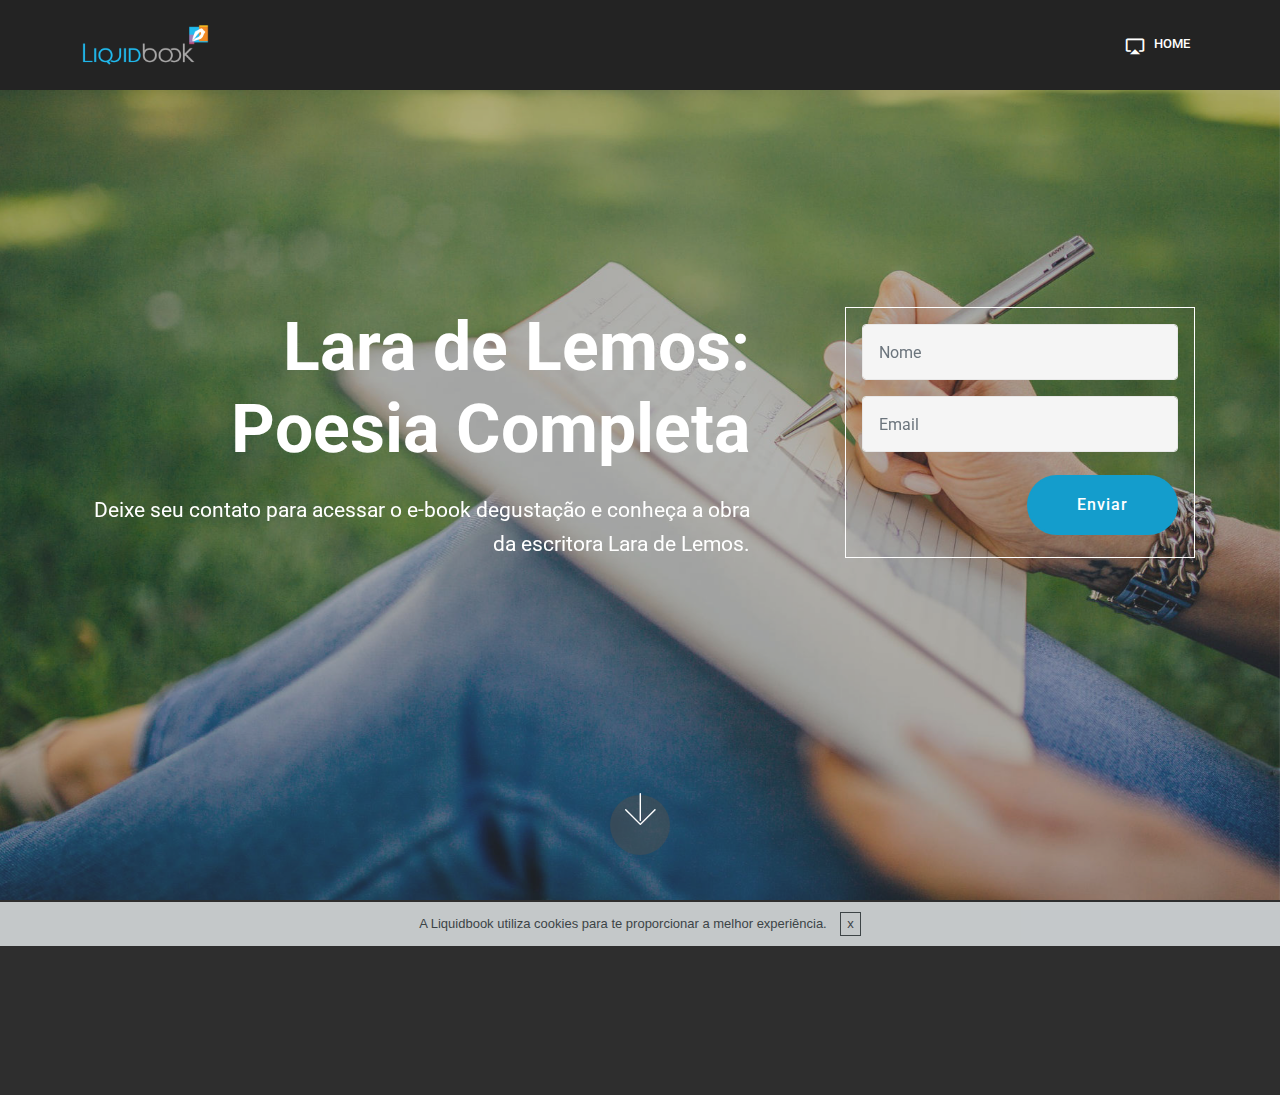
==== commit 0e1bb006: "create github pages" ====
--- a/lead-lara.html
+++ b/lead-lara.html
@@ -12,15 +12,14 @@
   <title>Lead Lala de Lemos</title>
   <link rel="stylesheet" href="assets/material-design/css/material-icons.min.css">
   <link rel="stylesheet" href="assets/web/assets/mobirise-icons/mobirise-icons.css">
-  <link rel="stylesheet" href="assets/web/assets/mobirise-icons-bold/mobirise-icons-bold.css">
   <link rel="stylesheet" href="assets/tether/tether.min.css">
   <link rel="stylesheet" href="assets/soundcloud-plugin/style.css">
   <link rel="stylesheet" href="assets/bootstrap/css/bootstrap.min.css">
   <link rel="stylesheet" href="assets/bootstrap/css/bootstrap-grid.min.css">
   <link rel="stylesheet" href="assets/bootstrap/css/bootstrap-reboot.min.css">
-  <link rel="stylesheet" href="assets/dropdown/css/style.css">
   <link rel="stylesheet" href="assets/socicon/css/styles.css">
   <link rel="stylesheet" href="assets/animatecss/animate.min.css">
+  <link rel="stylesheet" href="assets/dropdown/css/style.css">
   <link rel="stylesheet" href="assets/theme/css/style.css">
   <link rel="stylesheet" href="assets/mobirise/css/mbr-additional.css" type="text/css">
   
@@ -67,7 +66,7 @@
             </div>
         </div>
         <div class="collapse navbar-collapse" id="navbarSupportedContent">
-            <ul class="navbar-nav nav-dropdown nav-right" data-app-modern-menu="true"><li class="nav-item"><a class="nav-link link text-white display-4" href="index.html"><span class="material material-airplay mbr-iconfont mbr-iconfont-btn"></span>HOME</a></li><li class="nav-item"><a class="nav-link link text-white display-4" href="page4.html"><span class="mbri-bulleted-list mbr-iconfont mbr-iconfont-btn"></span>SERVIÇOS</a></li><li class="nav-item dropdown open"><a class="nav-link link text-white dropdown-toggle display-4" href="page7.html" aria-expanded="true" data-toggle="dropdown-submenu"><span class="mbri-users mbr-iconfont mbr-iconfont-btn"></span>CLIENTES</a><div class="dropdown-menu"><a class="text-white dropdown-item display-4" href="http://joliver.liquidbook.com.br/atalhos-do-sucesso" aria-expanded="false">J. Oliver</a><a class="text-white dropdown-item display-4" href="http://anthero.liquidbook.com.br/estrada-iluminada" aria-expanded="false">Anthero Sarmento</a><a class="text-white dropdown-item display-4" href="http://amaury.liquidbook.com.br/os-10-viajantes" aria-expanded="false">Amaury de Mattos</a><a class="text-white dropdown-item display-4" href="http://valmir.liquidbook.com.br/dialogos-para-santos-cegos/" aria-expanded="false">Valmir Moratelli</a><a class="text-white dropdown-item display-4" href="http://tomazeli.liquidbook.com.br/evoluir/" aria-expanded="false">Caio Tomazeli</a><a class="text-white dropdown-item display-4" href="http://lara.liquidbook.com.br/" aria-expanded="false">Lara de Lemos</a><a class="text-white dropdown-item display-4" href="http://gallina.liquidbook.com.br/rebeka/" aria-expanded="false">Sérgio Gallina</a><a class="text-white dropdown-item display-4" href="http://cintiah.liquidbook.com.br/manual-de-etiqueta" aria-expanded="false">Cintiah Meneghetti</a></div></li><li class="nav-item"><a class="nav-link link text-white display-4" href="http://blog.liquidbook.com.br" target="_blank"><span class="mbrib-bold mbr-iconfont mbr-iconfont-btn"></span>BLOG</a></li></ul>
+            <ul class="navbar-nav nav-dropdown nav-right" data-app-modern-menu="true"><li class="nav-item"><a class="nav-link link text-white display-4" href="index.html"><span class="material material-airplay mbr-iconfont mbr-iconfont-btn"></span>HOME</a></li></ul>
             
         </div>
     </nav>
@@ -90,7 +89,7 @@
     <div class="form-container">
         <div class="media-container-column" data-form-type="formoid">
             <div data-form-alert="" hidden="" class="align-center">Em breve acesse seu e-mail onde receberá o link para baixar o e-book :)</div>
-            <form class="mbr-form" action="https://mobirise.com/" method="post" data-form-title="Mobirise Form"><input type="hidden" name="email" data-form-email="true" value="u1Qwu71iEgrbz6Q3U7ATDrT+ekP7jR3+N1pUmkLxkD6ddFQNDAA7p6bGut7LlJs38x8JZFG2yQStghrbCmC/ko6DTsVfzyrQXqIMZmZR90311jfIoeSLhBOh0dMzoLF7">
+            <form class="mbr-form" action="https://mobirise.com/" method="post" data-form-title="Mobirise Form"><input type="hidden" name="email" data-form-email="true" value="SBkMqQCpM8d1G6Z08fedC86uet7EYQpUOq6xK0WZ5YXS3ILQwLKglBpmROeAnGHOz/PMc2BWFIpbVtHdk1k7MTk5ludP3OJjG68uOoy+SISXgcdTJKAdcFMeZ5WFp482">
                 <div data-for="name">
                     <div class="form-group">
                         <input type="text" class="form-control px-3" name="name" data-form-field="Name" placeholder="Nome" required="" id="name-header15-3u">
@@ -170,13 +169,13 @@
   <script src="assets/popper/popper.min.js"></script>
   <script src="assets/tether/tether.min.js"></script>
   <script src="assets/bootstrap/js/bootstrap.min.js"></script>
-  <script src="assets/dropdown/js/script.min.js"></script>
+  <script src="assets/cookies-alert-plugin/cookies-alert-core.js"></script>
+  <script src="assets/cookies-alert-plugin/cookies-alert-script.js"></script>
+  <script src="assets/touchswipe/jquery.touch-swipe.min.js"></script>
   <script src="assets/viewportchecker/jquery.viewportchecker.js"></script>
   <script src="assets/parallax/jarallax.min.js"></script>
   <script src="assets/smoothscroll/smooth-scroll.js"></script>
-  <script src="assets/touchswipe/jquery.touch-swipe.min.js"></script>
-  <script src="assets/cookies-alert-plugin/cookies-alert-core.js"></script>
-  <script src="assets/cookies-alert-plugin/cookies-alert-script.js"></script>
+  <script src="assets/dropdown/js/script.min.js"></script>
   <script src="assets/theme/js/script.js"></script>
   <script src="assets/formoid/formoid.min.js"></script>
   
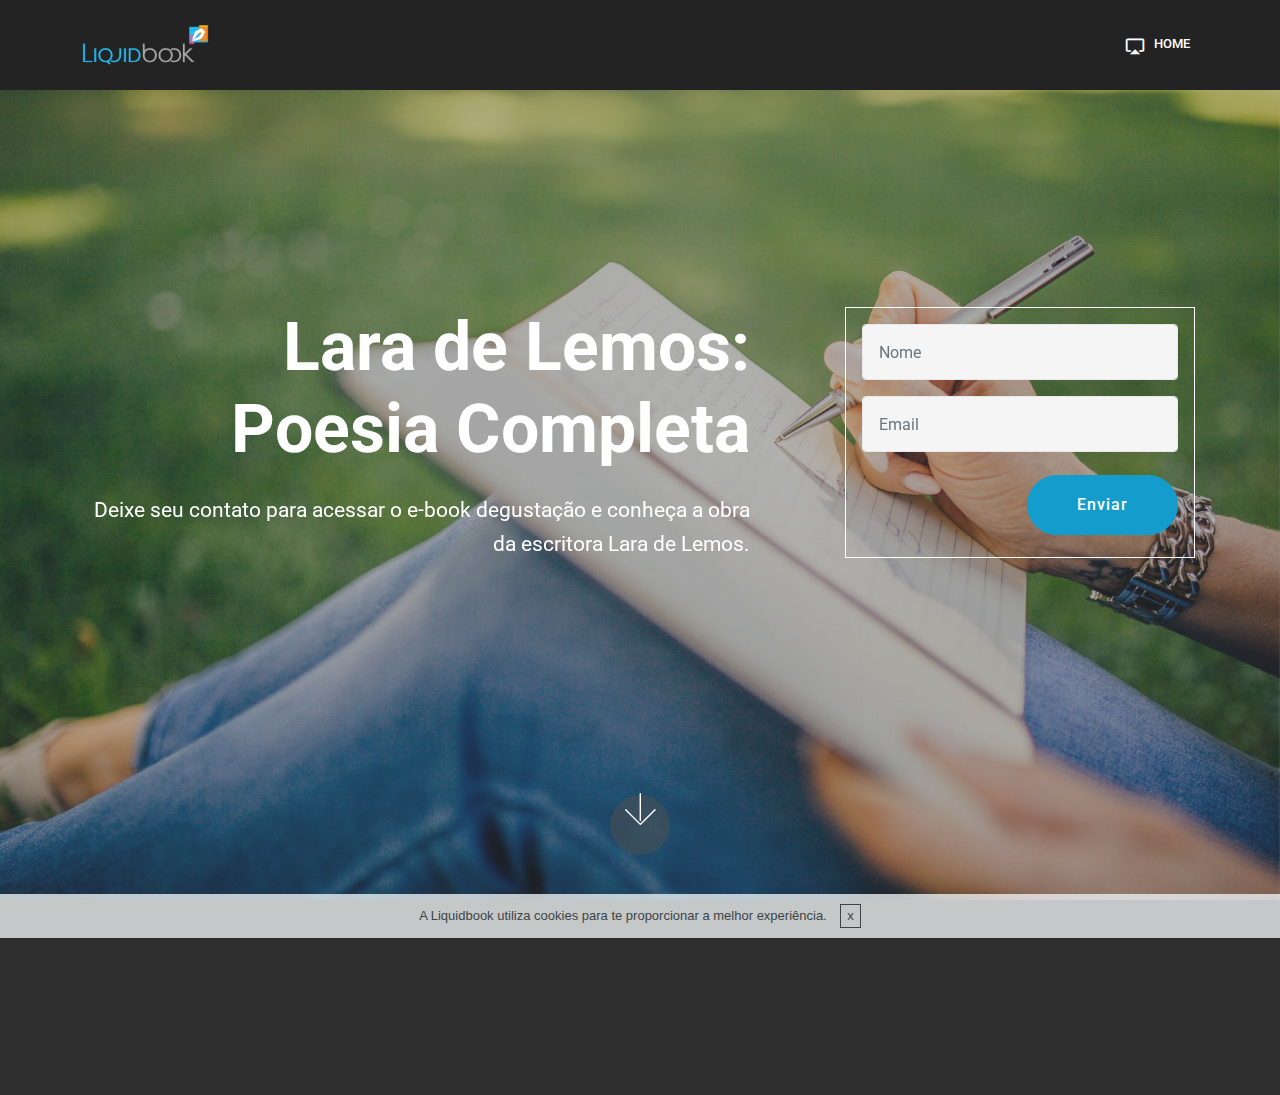
==== commit 964932bc: "create github pages" ====
--- a/lead-lara.html
+++ b/lead-lara.html
@@ -66,7 +66,7 @@
             </div>
         </div>
         <div class="collapse navbar-collapse" id="navbarSupportedContent">
-            <ul class="navbar-nav nav-dropdown nav-right" data-app-modern-menu="true"><li class="nav-item"><a class="nav-link link text-white display-4" href="index.html"><span class="material material-airplay mbr-iconfont mbr-iconfont-btn"></span>HOME</a></li></ul>
+            <ul class="navbar-nav nav-dropdown nav-right" data-app-modern-menu="true"><li class="nav-item"><a class="nav-link link text-white display-4" href="http://www.liquidbook.com.br"><span class="material material-airplay mbr-iconfont mbr-iconfont-btn"></span>HOME</a></li></ul>
             
         </div>
     </nav>
@@ -89,7 +89,7 @@
     <div class="form-container">
         <div class="media-container-column" data-form-type="formoid">
             <div data-form-alert="" hidden="" class="align-center">Em breve acesse seu e-mail onde receberá o link para baixar o e-book :)</div>
-            <form class="mbr-form" action="https://mobirise.com/" method="post" data-form-title="Mobirise Form"><input type="hidden" name="email" data-form-email="true" value="SBkMqQCpM8d1G6Z08fedC86uet7EYQpUOq6xK0WZ5YXS3ILQwLKglBpmROeAnGHOz/PMc2BWFIpbVtHdk1k7MTk5ludP3OJjG68uOoy+SISXgcdTJKAdcFMeZ5WFp482">
+            <form class="mbr-form" action="https://mobirise.com/" method="post" data-form-title="Mobirise Form"><input type="hidden" name="email" data-form-email="true" value="uF8BOEiauzNOCxjSNBmrA9yZWCGl69YSI/0CcrGOG+sQ1IAiiIsvF/zzYzT3MVIeCMBcZBuyNiijjfCl0fWuwh1VjKFAT1OfN2V0SdHw6Sn6qMb8vX1GTJKcRhjclRpv">
                 <div data-for="name">
                     <div class="form-group">
                         <input type="text" class="form-control px-3" name="name" data-form-field="Name" placeholder="Nome" required="" id="name-header15-3u">
